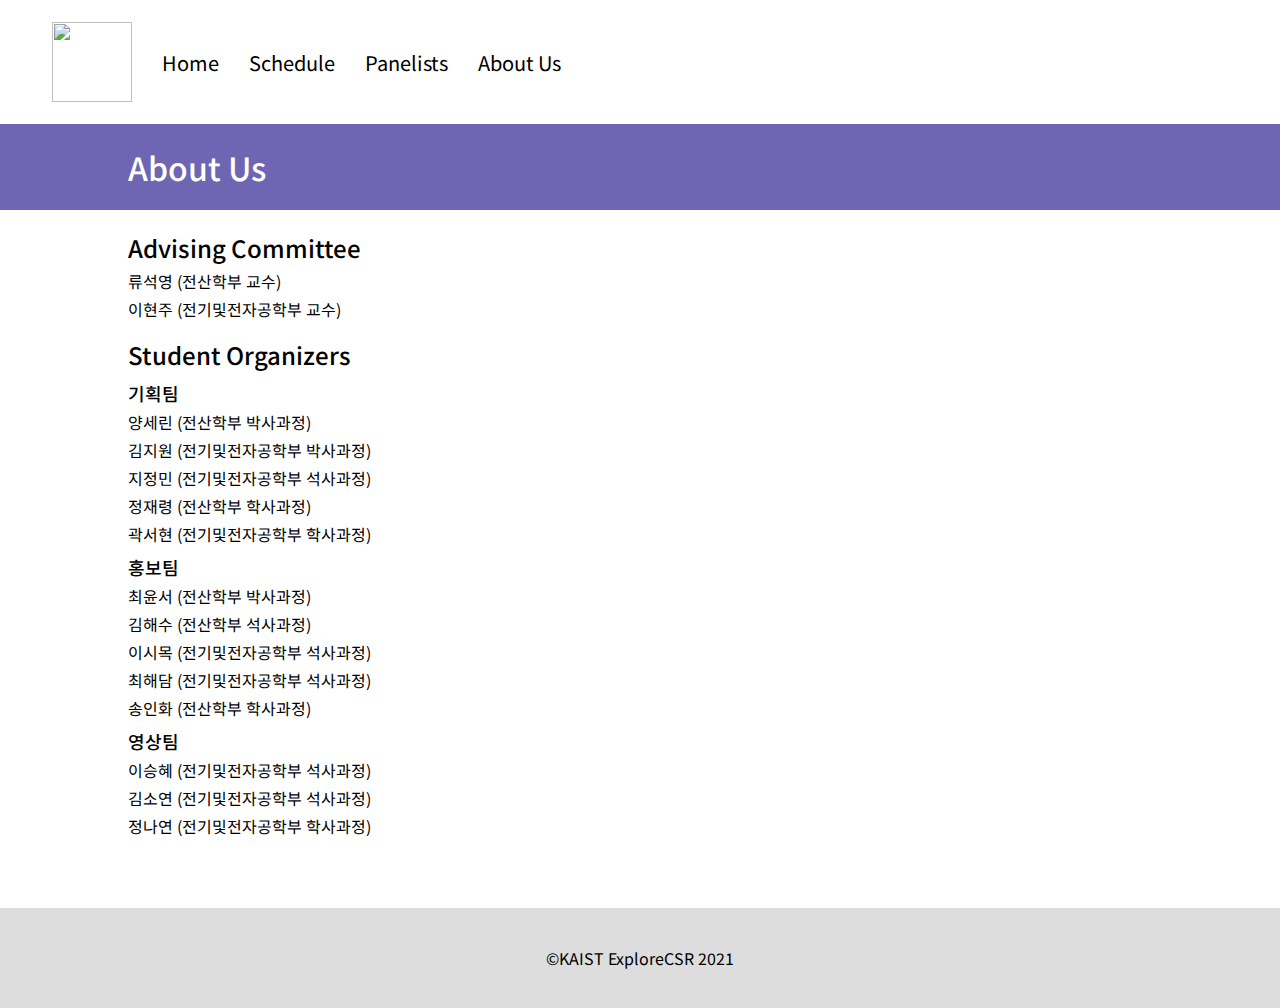
==== about.html @ 376206bf ":lipstick: added images and panelist info" ====
<head>
    <title>Women Tech Stars 2021 :: ExploreCSR</title>
    <meta charset="utf-8">
    <link rel="preconnect" href="https://fonts.googleapis.com">
    <link rel="preconnect" href="https://fonts.gstatic.com" crossorigin>
    <link href="https://fonts.googleapis.com/css2?family=Noto+Sans+KR:wght@300;400;500;900&display=swap" rel="stylesheet"> 
    <meta name="viewport" content="width=device-width, initial-scale=1, viewport-fit=cover">
    <meta name="description" content="Personal Website">
    <link href="style.css" type="text/css" rel="stylesheet">
</head>

<body>

    <div id="navigation">
        <img id="home-logo" src="images/logo-whitebg.png"/>
        <a href="index.html" class="nav-item">Home</a>
        <a href="schedule.html" class="nav-item">Schedule</a>
        <a href="panelists.html" class="nav-item">Panelists</a>
        <a href="about.html" class="nav-item">About Us</a>
    </div>

    <div class="page-title">
        <div class="page-title-text">About Us</div>
        
    </div>

    <main>
        <div class="subtitle">Advising Committee</div>
        <div class="member">류석영 (전산학부 교수)</div>
        <div class="member">이현주 (전기및전자공학부 교수)</div>

        <div class="subtitle">Student Organizers</div>
        <div class="teams">기획팀</div>
        <div class="member">양세린 (전산학부 박사과정)</div>
        <div class="member">김지원 (전기및전자공학부 박사과정)</div>
        <div class="member">지정민 (전기및전자공학부 석사과정)</div>
        <div class="member">정재령 (전산학부 학사과정)</div>
        <div class="member">곽서현 (전기및전자공학부 학사과정)</div>

        <div class="teams">홍보팀</div>
        <div class="member">최윤서 (전산학부 박사과정)</div>
        <div class="member">김해수 (전산학부 석사과정)</div>
        <div class="member">이시목 (전기및전자공학부 석사과정)</div>
        <div class="member">최해담 (전기및전자공학부 석사과정)</div>
        <div class="member">송인화 (전산학부 학사과정)</div>

        <div class="teams">영상팀</div>
        <div class="member">이승혜 (전기및전자공학부 석사과정)</div>
        <div class="member">김소연 (전기및전자공학부 석사과정)</div>
        <div class="member">정나연 (전기및전자공학부 학사과정)</div>
       
    </main>

    <footer>©KAIST ExploreCSR 2021</footer>

</body>
---- style.css ----
*{
    margin:0;
    padding:0;
    font-family: 'Noto Sans KR', sans-serif;
    word-break: keep-all;
}

button{
    background-image: none;
    background-color: none;
    border: none;
    font-family: 'Noto Sans KR', sans-serif;

    font-size: 16px;
    font-weight: 500px;
    padding: 16px 20px;
    border-radius: 5px;
    cursor: pointer;
    margin: 10px 0;
}


.button-white{
    background-color: rgba(255, 255, 255, 0.8);
}

.button-white:hover{
    background-color: rgba(255, 255, 255, 0.6);
}

.button-dark{
    background-color: rgba(0, 0, 0, 0.8);
    color: white
}

.button-dark:hover{
    background-color: rgba(0, 0, 0, 0.6);
}

#navigation{
    display: flex;
    background-color: white;
    color: black;
    align-items: center;
    padding: 12px;
    height: 100px;
}

#home-logo{
    width: 80px;
    height: auto;
    margin-left: 40px;
}

a.nav-item{
    text-decoration: none;
    color: black;
    font-weight: 400;
    font-size: 20px;
    margin-left: 30px;
}

#banner{
    background-image: url("images/space.jpg");
    width: 100%;
    height: 400px;
    background-repeat: no-repeat;
    background-size: cover;
    background-position: center;

    color: white;
    display: flex;
    align-items: center;
}

#banner .wrapper{
    margin: 20px auto;
    max-width: 1024px;
    width: 80%
}

#banner h4, #banner h3{
    font-weight: 300;
}

main{
    padding-bottom: 50px; /* Footer height */
    margin: 20px auto;
    max-width: 1024px;
    width: 80%
}

@media screen and (max-width:768px) {
    main{width: 85%;}

    /*Navigation*/

    
}

footer{
    width: 100%;
    height: 100px; 
    line-height: 100px;
    text-align: center;
    background-color: rgba(199, 199, 199, 0.6);
}     

#intro{
    font-size: 18px;
    font-weight: 300;
}

.box-title{
    font-weight: 500;
    font-size: 24px;
    margin: 12px 0;
}

#main-button{
    margin-top: 30px;
}

/*General Pages*/

.page-title{
    font-weight: 500;
    font-size: 32px;
    background-color: rgba(13, 0, 128, 0.6);
    color: white;
    width: 100%;
    padding: 10px 0;
}

.page-title-text{
    margin: 10px auto;
    max-width: 1024px;
    width: 80%
}

@media screen and (max-width:768px) {
    .page-title{
        font-size: 24px;}
}

/*Schedule page*/


table{
    line-height: 2;
    font-size: 18px;
    width: 100%;
    border-collapse:collapse;
}

thead{
    font-weight: 500;
}

tbody{
    font-weight: 300;
    text-align: center;
}

td{
    border: 1px solid black;
}

.name{
    font-size: 20px;
    font-weight: 500;
}
.title{
    font-size: 16px;
}

table{margin-top: 16px;}

@media screen and (max-width:768px) {
    table{
        font-size: 14px;
    }

    td{
        padding: 3px;
    }

    .name{
        font-size: 14px;
        font-weight: 500;
    }
    .title{
        font-size: 12px;
    }
}


/* Panelists Page */

.panel-wrapper{
    display: flex;
    flex-wrap: wrap;
    width: 100%;
}

.panel-format{
    box-shadow: 0px 0px 16px 0px rgba(0, 0, 0, 0.2);
    padding: 32px;
    border-radius: 5px;
    margin: 12px 16px;
    display: grid;

    grid-template-columns: 200px 1fr;
    column-gap: 16px;
    row-gap: 16px;
    max-width: 600px;

    margin: 32px auto;
}

.panel-format .info{
    font-size: 12px;
    font-weight: 500;
    color: gray;
    text-align: right;
    align-self: center;
}

.panel-image{
    height:200px;
    width: 200px;
    background-size: cover;
    border-radius: 100%;
    margin: 8px auto;
}


.panel-job{
    list-style-position: inside;
}

.panel-titlebox{
    grid-column-start: 1;
    grid-column-end: 3;
    justify-self: center;
    justify-content: center;
}

.panel-basicinfo{
    display: flex;
    align-items: center;
}

.panel-name{
    font-weight: 500;
    font-size: 20px;
    margin-right: 20px;
}


@media screen and (max-width:768px) {
    .panel-format{
        grid-template-columns: 100%;
        row-gap: 16px;
        max-width: 600px;
    }

    .panel-format * {
        grid-column: 1;
    }
    .panel-format .info{
        text-align: left;
        align-self: center;
    }
}

/* About us page */


.subtitle{
    font-weight: 500;
    font-size: 24px;
    margin-top: 16px;
}

.teams{
    font-weight: 500;
    font-size: 18px;
    margin-top: 8px;
}

.member{
    font-size:16px;
    margin-top: 4px;
}
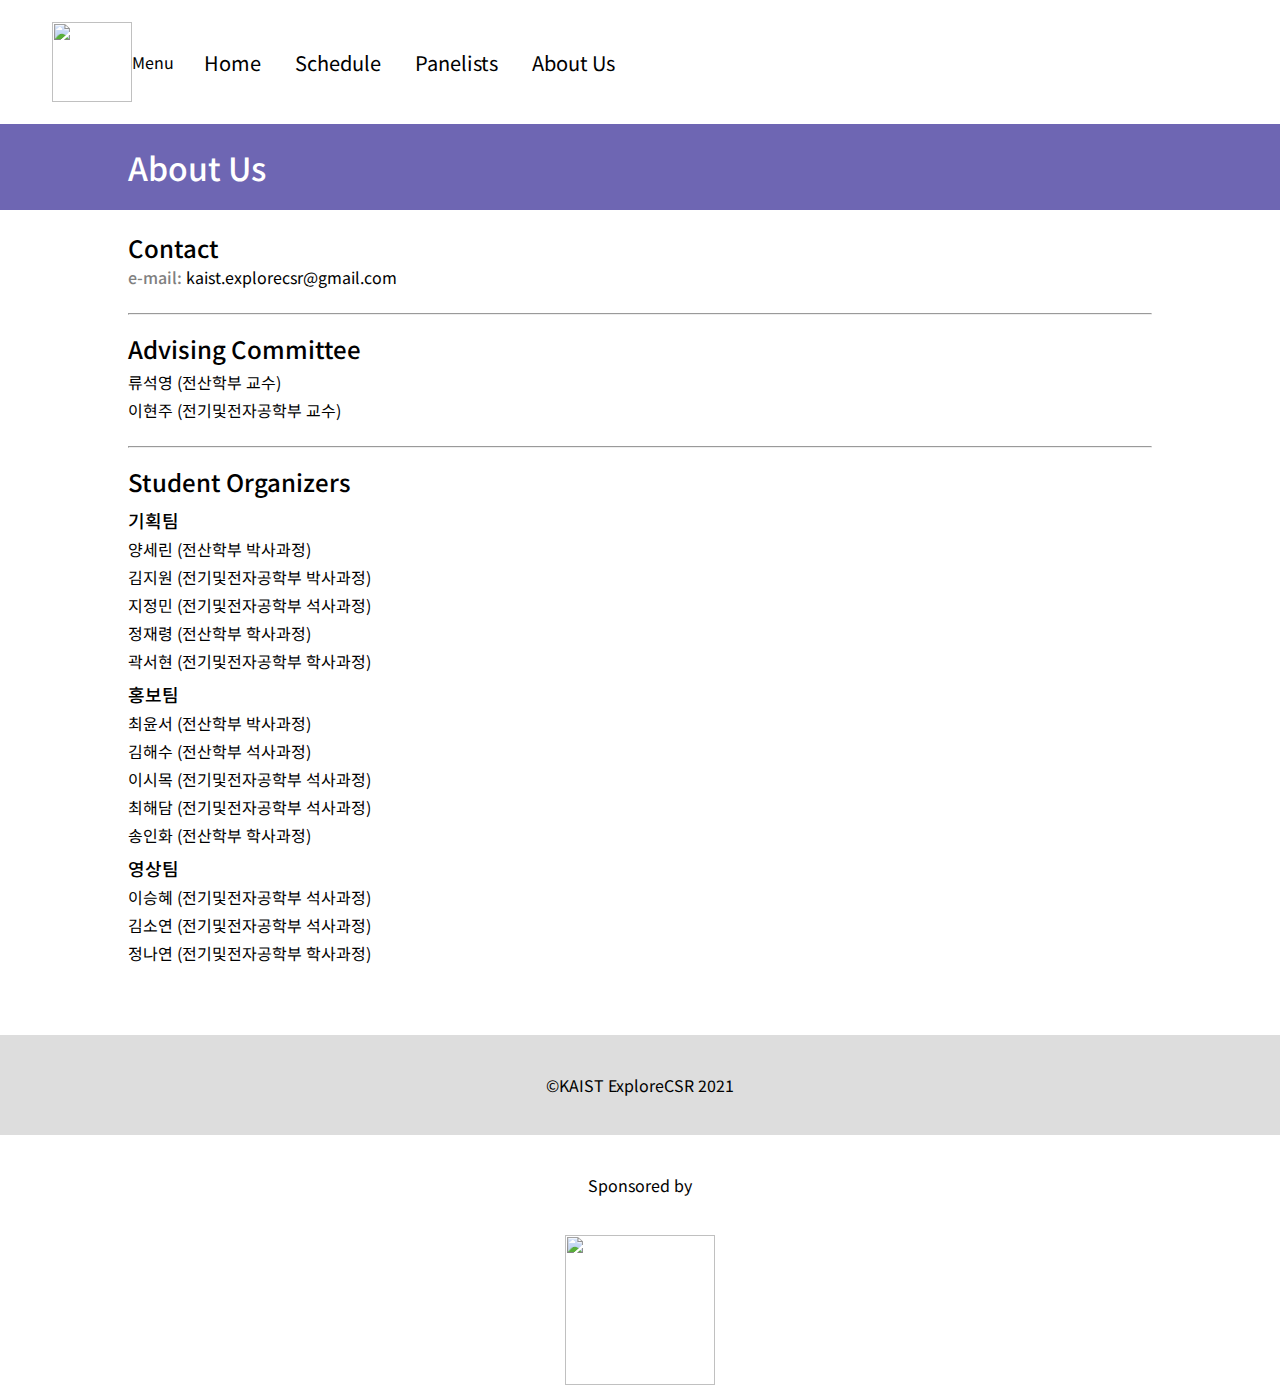
==== commit 211a3342: "Edit page desc." ====
--- a/about.html
+++ b/about.html
@@ -4,19 +4,23 @@
     <link rel="preconnect" href="https://fonts.googleapis.com">
     <link rel="preconnect" href="https://fonts.gstatic.com" crossorigin>
     <link href="https://fonts.googleapis.com/css2?family=Noto+Sans+KR:wght@300;400;500;900&display=swap" rel="stylesheet"> 
+    <link rel="stylesheet" href="//use.fontawesome.com/releases/v5.0.7/css/all.css">
     <meta name="viewport" content="width=device-width, initial-scale=1, viewport-fit=cover">
-    <meta name="description" content="Personal Website">
+    <meta name="description" content="Women Tech Stars 2021">
     <link href="style.css" type="text/css" rel="stylesheet">
 </head>
 
 <body>
 
     <div id="navigation">
-        <img id="home-logo" src="images/logo-whitebg.png"/>
-        <a href="index.html" class="nav-item">Home</a>
-        <a href="schedule.html" class="nav-item">Schedule</a>
-        <a href="panelists.html" class="nav-item">Panelists</a>
-        <a href="about.html" class="nav-item">About Us</a>
+        <a href="index.html"><img id="home-logo" src="images/logo-whitebg.png"/></a>
+        <div id="nav-hamburger" onclick="onClickNavButton()">Menu</div>
+        <div id="nav-container">
+            <a href="index.html" class="nav-item">Home</a>
+            <a href="schedule.html" class="nav-item">Schedule</a>
+            <a href="panelists.html" class="nav-item">Panelists</a>
+            <a href="about.html" class="nav-item">About Us</a>
+        </div>
     </div>
 
     <div class="page-title">
@@ -25,10 +29,16 @@
     </div>
 
     <main>
+        <div class="subtitle">Contact</div>
+        <div><span style="font-weight: 500; color: gray">e-mail: </span> kaist.explorecsr@gmail.com</div>
+
+        <br>
+        <hr>
         <div class="subtitle">Advising Committee</div>
         <div class="member">류석영 (전산학부 교수)</div>
         <div class="member">이현주 (전기및전자공학부 교수)</div>
-
+        <br>
+        <hr>
         <div class="subtitle">Student Organizers</div>
         <div class="teams">기획팀</div>
         <div class="member">양세린 (전산학부 박사과정)</div>
@@ -51,6 +61,15 @@
        
     </main>
 
-    <footer>©KAIST ExploreCSR 2021</footer>
-
+    <footer>
+        <div id="footer-left">
+            <div>©KAIST ExploreCSR 2021</div>
+            <!-- <div>Facebook</div> -->
+        </div>
+        <div id="footer-right">
+            Sponsored by <br/>
+            <img src="images/googleResearch.png" style="width: 150px; height: auto"/>
+        </div>
+    </footer>
+    <script src="interaction.js"></script>
 </body>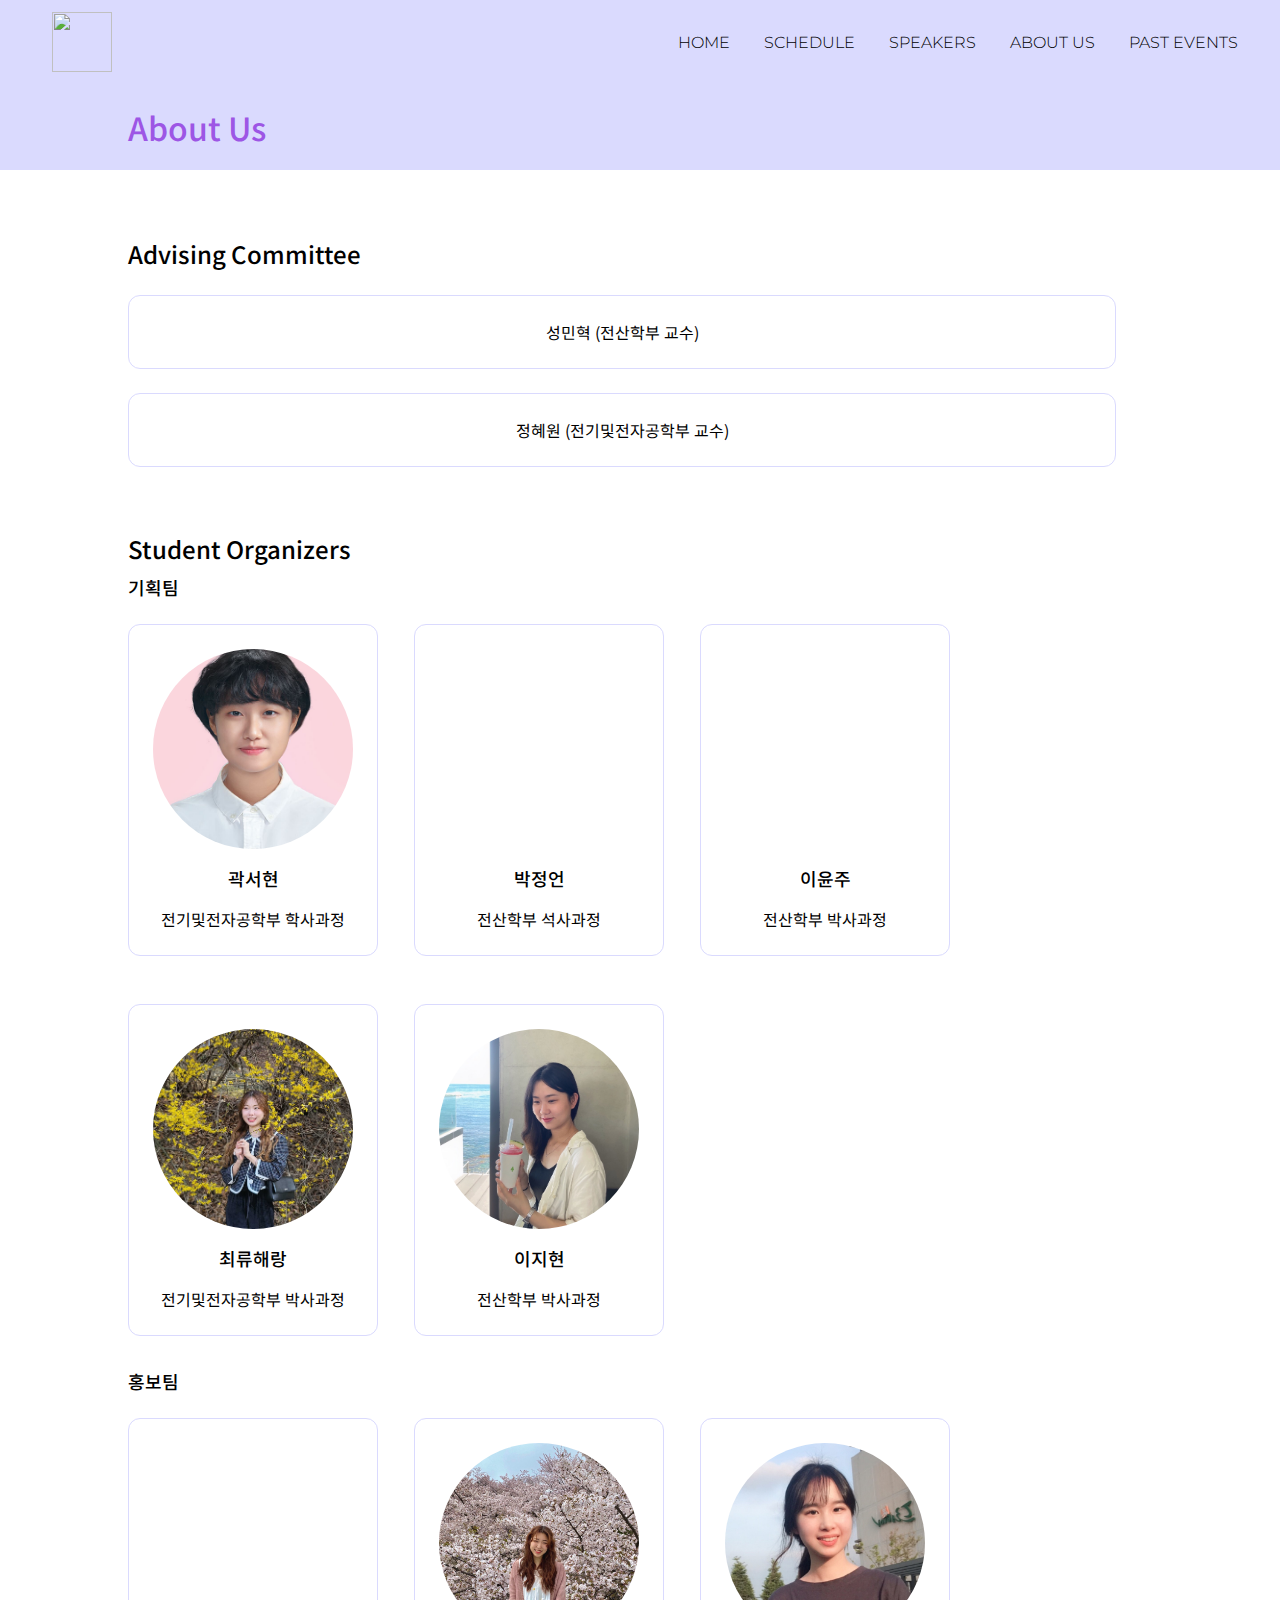
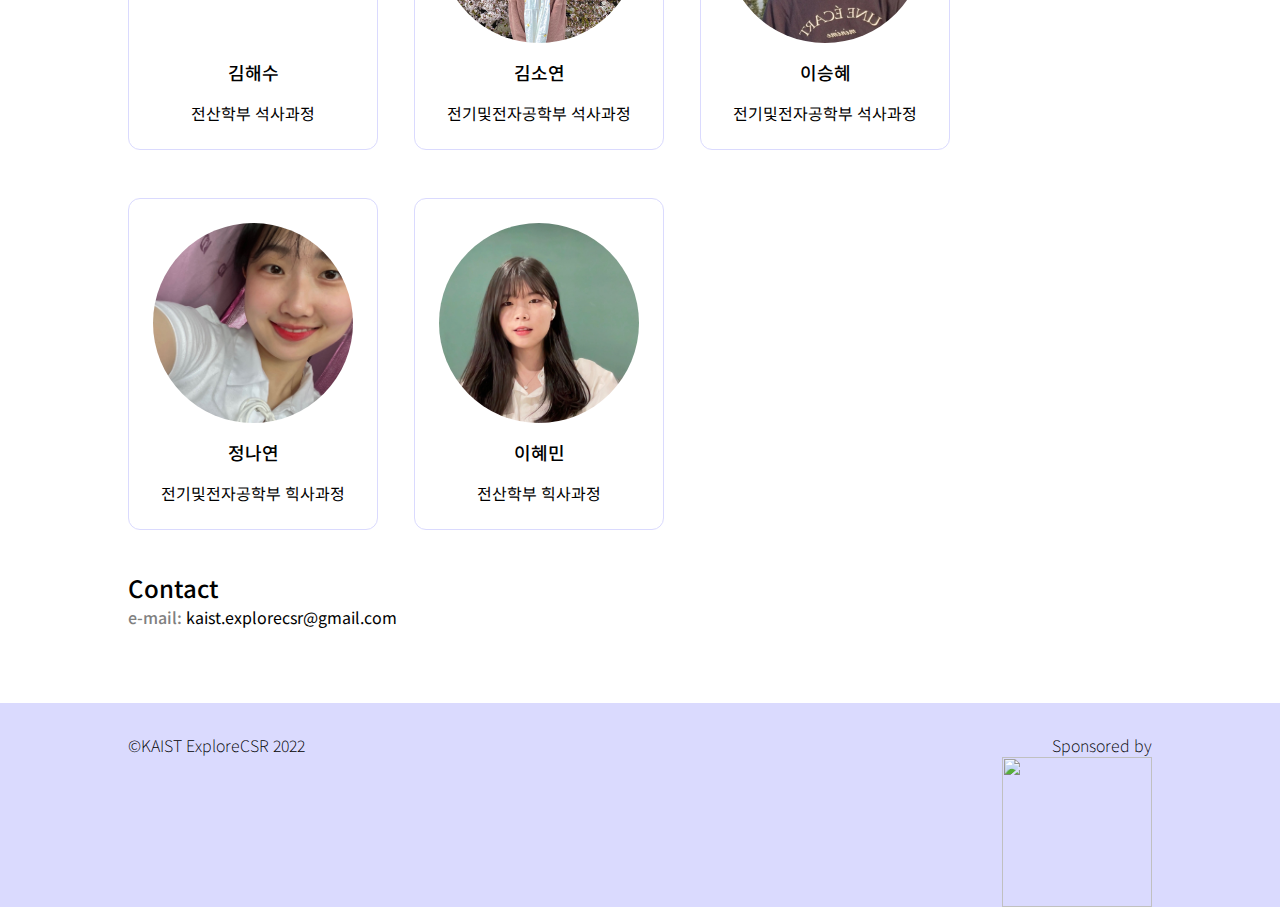
==== commit fede543a: "Website semifinal" ====
--- a/about.html
+++ b/about.html
@@ -1,75 +1,188 @@
 <head>
-    <title>Women Tech Stars 2021 :: ExploreCSR</title>
-    <meta charset="utf-8">
-    <link rel="preconnect" href="https://fonts.googleapis.com">
-    <link rel="preconnect" href="https://fonts.gstatic.com" crossorigin>
-    <link href="https://fonts.googleapis.com/css2?family=Noto+Sans+KR:wght@300;400;500;900&display=swap" rel="stylesheet"> 
-    <link rel="stylesheet" href="//use.fontawesome.com/releases/v5.0.7/css/all.css">
-    <meta name="viewport" content="width=device-width, initial-scale=1, viewport-fit=cover">
-    <meta name="description" content="Women Tech Stars 2021">
-    <link href="style.css" type="text/css" rel="stylesheet">
+	<title>Women Tech Stars 2022 :: KAIST ExploreCSR</title>
+	<meta charset="utf-8" />
+	<link rel="preconnect" href="https://fonts.googleapis.com" />
+	<link rel="preconnect" href="https://fonts.gstatic.com" crossorigin />
+	<link
+		href="https://fonts.googleapis.com/css2?family=Noto+Sans+KR:wght@300;400;500;900&display=swap"
+		rel="stylesheet"
+	/>
+	<link
+		href="https://fonts.googleapis.com/css2?family=Montserrat:wght@300&display=swap"
+		rel="stylesheet"
+	/>
+	<link
+		rel="stylesheet"
+		href="//use.fontawesome.com/releases/v5.0.7/css/all.css"
+	/>
+	<meta
+		name="viewport"
+		content="width=device-width, initial-scale=1, viewport-fit=cover"
+	/>
+	<meta name="description" content="Rising Stars 2022" />
+	<link href="style.css" type="text/css" rel="stylesheet" />
 </head>
 
 <body>
+	<div id="navigation">
+		<a href="index.html"
+			><img id="home-logo" src="images/logo-whitebg.png"
+		/></a>
+		<div id="nav-hamburger" onclick="onClickNavButton()">MENU</div>
+		<div id="nav-container">
+			<a href="index.html" class="nav-item">HOME</a>
+			<a href="schedule.html" class="nav-item">SCHEDULE</a>
+			<a href="panelists.html" class="nav-item">SPEAKERS</a>
+			<a href="about.html" class="nav-item">ABOUT US</a>
+			<a href="past.html" class="nav-item">PAST EVENTS</a>
+		</div>
+	</div>
 
-    <div id="navigation">
-        <a href="index.html"><img id="home-logo" src="images/logo-whitebg.png"/></a>
-        <div id="nav-hamburger" onclick="onClickNavButton()">Menu</div>
-        <div id="nav-container">
-            <a href="index.html" class="nav-item">Home</a>
-            <a href="schedule.html" class="nav-item">Schedule</a>
-            <a href="panelists.html" class="nav-item">Panelists</a>
-            <a href="about.html" class="nav-item">About Us</a>
-        </div>
-    </div>
+	<div class="page-title">
+		<div class="page-title-text">About Us</div>
+	</div>
 
-    <div class="page-title">
-        <div class="page-title-text">About Us</div>
-        
-    </div>
+	<main>
+		<div id="about">
+			<div></div>
+			<div class="subtitle">Advising Committee</div>
+			<div class="member">성민혁 (전산학부 교수)</div>
+			<div class="member">정혜원 (전기및전자공학부 교수)</div>
+			<br />
+			<div class="subtitle">Student Organizers</div>
+			<div class="teams">기획팀</div>
+			<div class="member-wrapper">
+				<div class="member">
+					<div
+						class="member-image"
+						style="background-image: url(images/organizers/seohyun.jpg)"
+					></div>
+					<div class="member-info">
+						<div class="member-name">곽서현</div>
+						<div class="member-current">전기및전자공학부 학사과정</div>
+					</div>
+				</div>
+				<div class="member">
+					<div
+						class="member-image"
+						style="
+							background-image: url(https://www.kixlab.org/assets/img/members/jeongeon.jpg);
+						"
+					></div>
+					<div class="member-info">
+						<div class="member-name">박정언</div>
+						<div class="member-current">전산학부 석사과정</div>
+					</div>
+				</div>
+				<div class="member">
+					<div
+						class="member-image"
+						style="
+							background-image: url(https://www.kixlab.org/assets/img/members/yoonjoo.jpg);
+						"
+					></div>
+					<div class="member-info">
+						<div class="member-name">이윤주</div>
+						<div class="member-current">전산학부 박사과정</div>
+					</div>
+				</div>
+				<div class="member">
+					<div
+						class="member-image"
+						style="background-image: url(images/organizers/haerang.jpg)"
+					></div>
+					<div class="member-info">
+						<div class="member-name">최류해랑</div>
+						<div class="member-current">전기및전자공학부 박사과정</div>
+					</div>
+				</div>
+				<div class="member">
+					<div
+						class="member-image"
+						style="background-image: url(images/organizers/jihyun.jpeg)"
+					></div>
+					<div class="member-info">
+						<div class="member-name">이지현</div>
+						<div class="member-current">전산학부 박사과정</div>
+					</div>
+				</div>
+			</div>
 
-    <main>
-        <div class="subtitle">Contact</div>
-        <div><span style="font-weight: 500; color: gray">e-mail: </span> kaist.explorecsr@gmail.com</div>
+			<div class="teams">홍보팀</div>
+			<div class="member-wrapper">
+				<div class="member">
+					<div
+						class="member-image"
+						style="
+							background-image: url(https://www.kixlab.org/assets/img/members/haesoo.png);
+						"
+					></div>
+					<div class="member-info">
+						<div class="member-name">김해수</div>
+						<div class="member-current">전산학부 석사과정</div>
+					</div>
+				</div>
 
-        <br>
-        <hr>
-        <div class="subtitle">Advising Committee</div>
-        <div class="member">류석영 (전산학부 교수)</div>
-        <div class="member">이현주 (전기및전자공학부 교수)</div>
-        <br>
-        <hr>
-        <div class="subtitle">Student Organizers</div>
-        <div class="teams">기획팀</div>
-        <div class="member">양세린 (전산학부 박사과정)</div>
-        <div class="member">김지원 (전기및전자공학부 박사과정)</div>
-        <div class="member">지정민 (전기및전자공학부 석사과정)</div>
-        <div class="member">정재령 (전산학부 학사과정)</div>
-        <div class="member">곽서현 (전기및전자공학부 학사과정)</div>
+				<div class="member">
+					<div
+						class="member-image"
+						style="background-image: url(images/organizers/soyeon.jpg)"
+					></div>
+					<div class="member-info">
+						<div class="member-name">김소연</div>
+						<div class="member-current">전기및전자공학부 석사과정</div>
+					</div>
+				</div>
+				<div class="member">
+					<div
+						class="member-image"
+						style="background-image: url(images/organizers/seunghye.png)"
+					></div>
+					<div class="member-info">
+						<div class="member-name">이승혜</div>
+						<div class="member-current">전기및전자공학부 석사과정</div>
+					</div>
+				</div>
+				<div class="member">
+					<div
+						class="member-image"
+						style="background-image: url(images/organizers/nayeon.jpg)"
+					></div>
+					<div class="member-info">
+						<div class="member-name">정나연</div>
+						<div class="member-current">전기및전자공학부 힉사과정</div>
+					</div>
+				</div>
+				<div class="member">
+					<div
+						class="member-image"
+						style="background-image: url(images/organizers/hyemin.png)"
+					></div>
+					<div class="member-info">
+						<div class="member-name">이혜민</div>
+						<div class="member-current">전산학부 힉사과정</div>
+					</div>
+				</div>
+			</div>
+			<div class="subtitle">Contact</div>
+			<div>
+				<span style="font-weight: 500; color: gray">e-mail: </span>
+				kaist.explorecsr@gmail.com
+			</div>
 
-        <div class="teams">홍보팀</div>
-        <div class="member">최윤서 (전산학부 박사과정)</div>
-        <div class="member">김해수 (전산학부 석사과정)</div>
-        <div class="member">이시목 (전기및전자공학부 석사과정)</div>
-        <div class="member">최해담 (전기및전자공학부 석사과정)</div>
-        <div class="member">송인화 (전산학부 학사과정)</div>
+			<br />
+		</div>
+	</main>
 
-        <div class="teams">영상팀</div>
-        <div class="member">이승혜 (전기및전자공학부 석사과정)</div>
-        <div class="member">김소연 (전기및전자공학부 석사과정)</div>
-        <div class="member">정나연 (전기및전자공학부 학사과정)</div>
-       
-    </main>
-
-    <footer>
-        <div id="footer-left">
-            <div>©KAIST ExploreCSR 2021</div>
-            <!-- <div>Facebook</div> -->
-        </div>
-        <div id="footer-right">
-            Sponsored by <br/>
-            <img src="images/googleResearch.png" style="width: 150px; height: auto"/>
-        </div>
-    </footer>
-    <script src="interaction.js"></script>
-</body>+	<footer>
+		<div id="footer-left">
+			<div>©KAIST ExploreCSR 2022</div>
+			<!-- <div>Facebook</div> -->
+		</div>
+		<div id="footer-right">
+			Sponsored by <br />
+			<img src="images/googleResearch.png" style="width: 150px; height: auto" />
+		</div>
+	</footer>
+	<script src="interaction.js"></script>
+</body>
--- a/style.css
+++ b/style.css
@@ -1,295 +1,602 @@
-*{
-    margin:0;
-    padding:0;
-    font-family: 'Noto Sans KR', sans-serif;
-    word-break: keep-all;
-}
-
-button{
-    background-image: none;
-    background-color: none;
-    border: none;
-    font-family: 'Noto Sans KR', sans-serif;
-
-    font-size: 16px;
-    font-weight: 500px;
-    padding: 16px 20px;
-    border-radius: 5px;
-    cursor: pointer;
-    margin: 10px 0;
-}
-
-
-.button-white{
-    background-color: rgba(255, 255, 255, 0.8);
-}
-
-.button-white:hover{
-    background-color: rgba(255, 255, 255, 0.6);
-}
-
-.button-dark{
-    background-color: rgba(0, 0, 0, 0.8);
-    color: white
-}
-
-.button-dark:hover{
-    background-color: rgba(0, 0, 0, 0.6);
-}
-
-#navigation{
-    display: flex;
-    background-color: white;
-    color: black;
-    align-items: center;
-    padding: 12px;
-    height: 100px;
-}
-
-#home-logo{
-    width: 80px;
-    height: auto;
-    margin-left: 40px;
-}
-
-a.nav-item{
-    text-decoration: none;
-    color: black;
-    font-weight: 400;
-    font-size: 20px;
-    margin-left: 30px;
-}
-
-#banner{
-    background-image: url("images/space.jpg");
-    width: 100%;
-    height: 400px;
-    background-repeat: no-repeat;
-    background-size: cover;
-    background-position: center;
-
-    color: white;
-    display: flex;
-    align-items: center;
-}
-
-#banner .wrapper{
-    margin: 20px auto;
-    max-width: 1024px;
-    width: 80%
-}
-
-#banner h4, #banner h3{
-    font-weight: 300;
-}
-
-main{
-    padding-bottom: 50px; /* Footer height */
-    margin: 20px auto;
-    max-width: 1024px;
-    width: 80%
-}
-
-@media screen and (max-width:768px) {
-    main{width: 85%;}
-
-    /*Navigation*/
-
-    
-}
-
-footer{
-    width: 100%;
-    height: 100px; 
-    line-height: 100px;
-    text-align: center;
-    background-color: rgba(199, 199, 199, 0.6);
-}     
-
-#intro{
-    font-size: 18px;
-    font-weight: 300;
-}
-
-.box-title{
-    font-weight: 500;
-    font-size: 24px;
-    margin: 12px 0;
-}
-
-#main-button{
-    margin-top: 30px;
+* {
+	margin: 0;
+	padding: 0;
+	word-break: keep-all;
+}
+
+body {
+	color: black;
+	font-family: "Noto Sans KR", sans-serif;
+	background: #dadafe;
+}
+
+button {
+	background-image: none;
+	background-color: none;
+	border: none;
+	font-family: "Noto Sans KR", sans-serif;
+
+	font-size: 16px;
+	font-weight: 500px;
+	padding: 16px 20px;
+	border-radius: 28px;
+	cursor: pointer;
+	margin: 10px 0;
+}
+
+.button-white {
+	border: rgba(255, 255, 255, 0.8) solid 1px;
+	background-color: rgba(255, 255, 255, 0.05);
+	color: white;
+	transition: all ease-in-out 0.3s;
+}
+
+.button-white:hover {
+	background-color: rgba(255, 255, 255, 0.2);
+	transition: all ease-in-out 0.3s;
+}
+
+.button-dark {
+	background-color: rgba(0, 0, 0, 0.8);
+	color: white;
+	transition: all ease-in-out 0.3s;
+}
+
+.button-dark:hover {
+	background-color: rgba(0, 0, 0, 0.6);
+	transition: all ease-in-out 0.3s;
+}
+
+#navigation {
+	display: flex;
+	justify-content: space-between;
+	background-color: #dadafe;
+	color: black;
+	align-items: center;
+	padding: 12px;
+	height: 60px;
+	position: sticky;
+	top: 0;
+	font-family: "Montserrat";
+}
+
+#home-logo {
+	width: 60px;
+	height: auto;
+	margin-left: 40px;
+}
+
+a.nav-item {
+	text-decoration: none;
+	color: black;
+	font-weight: 300;
+	font-size: 16px;
+	margin-right: 30px;
+	transition: all ease-in-out 0.3s;
+}
+
+a.nav-item:hover {
+	border-bottom: thistle solid 1px;
+}
+
+#banner {
+	width: 100%;
+	height: 400px;
+	background-image: url("images/banner.jpg");
+	background-repeat: no-repeat;
+	background-size: cover;
+	background-position: center;
+
+	color: white;
+	display: flex;
+	align-items: center;
+	justify-content: flex-start;
+}
+
+#banner .wrapper {
+	width: 100%;
+	height: 100%;
+	background-color: #0202024a;
+}
+
+#inner {
+	max-width: 1024px;
+	height: 100%;
+	margin: 0 auto;
+	display: flex;
+	flex-direction: column;
+	justify-content: center;
+}
+
+#banner h4,
+#banner h3 {
+	font-weight: 400;
+}
+
+main {
+	padding: 50px 0; /* Footer height */
+	margin: 0 auto;
+	width: 100%;
+	background-color: white;
+	color: black;
+}
+
+#main,
+#schedule,
+#about,
+#speakers {
+	max-width: 1024px;
+	width: 80%;
+	margin: 0 auto;
+}
+
+#nav-hamburger {
+	display: none;
+}
+
+#main {
+	display: grid;
+	grid-template-columns: 55% 40%;
+	column-gap: 28px;
+}
+
+#poster {
+	width: 100%;
+	height: auto;
+}
+
+@media screen and (max-width: 768px) {
+	/*Navigation*/
+
+	#navigation {
+		display: flex;
+		justify-content: space-between;
+		height: 50px;
+	}
+
+	#home-logo {
+		width: 60px;
+		height: auto;
+		margin-left: 12px;
+	}
+
+	#nav-hamburger {
+		display: block;
+		margin-right: 12px;
+		cursor: pointer;
+		color: white;
+	}
+
+	#nav-container {
+		background-color: #020202;
+		display: none;
+		position: absolute;
+		top: 74px;
+		right: 0;
+		flex-direction: column;
+		box-shadow: rgba(0, 0, 0, 0.3) 0px 10px 10px;
+	}
+
+	#nav-container a {
+		display: block;
+		text-align: right;
+		padding: 12px;
+		margin: 0 4px;
+		font-size: 16px;
+	}
+
+	#main {
+		display: grid;
+		grid-template-columns: 1fr;
+		row-gap: 24px;
+	}
+
+	#main,
+	#schedule,
+	#about {
+		width: 90%;
+	}
+}
+
+footer {
+	width: 80%;
+	height: 100px;
+	display: flex;
+	padding: 10px 10%;
+	justify-content: space-between;
+	font-weight: 200;
+	background-color: #dadafe;
+}
+
+#footer-left {
+	margin-top: 20px;
+	text-align: left;
+}
+
+#footer-right {
+	margin-top: 20px;
+	text-align: right;
+}
+
+@media screen and (max-width: 768px) {
+	footer {
+		width: 80%;
+		display: block;
+		padding: 10px 10%;
+		justify-content: space-between;
+	}
+
+	#footer-left {
+		margin-top: 8px;
+		text-align: left;
+	}
+
+	#footer-right {
+		margin-top: 8px;
+		text-align: left;
+	}
+}
+
+#intro {
+	font-size: 18px;
+	font-weight: 300;
+}
+
+.box-title {
+	font-weight: 500;
+	font-size: 24px;
+	margin: 12px 0;
+}
+
+#main-button {
+	margin-top: 30px;
 }
 
 /*General Pages*/
 
-.page-title{
-    font-weight: 500;
-    font-size: 32px;
-    background-color: rgba(13, 0, 128, 0.6);
-    color: white;
-    width: 100%;
-    padding: 10px 0;
-}
-
-.page-title-text{
-    margin: 10px auto;
-    max-width: 1024px;
-    width: 80%
-}
-
-@media screen and (max-width:768px) {
-    .page-title{
-        font-size: 24px;}
+.page-title {
+	font-weight: 500;
+	font-size: 32px;
+
+	color: #9d56e5;
+	width: 100%;
+	padding: 10px 0;
+}
+
+.page-title-text {
+	margin: 10px auto;
+	max-width: 1024px;
+	width: 80%;
+}
+
+@media screen and (max-width: 768px) {
+	.page-title {
+		font-size: 24px;
+	}
 }
 
 /*Schedule page*/
 
-
-table{
-    line-height: 2;
-    font-size: 18px;
-    width: 100%;
-    border-collapse:collapse;
-}
-
-thead{
-    font-weight: 500;
-}
-
-tbody{
-    font-weight: 300;
-    text-align: center;
-}
-
-td{
-    border: 1px solid black;
-}
-
-.name{
-    font-size: 20px;
-    font-weight: 500;
-}
-.title{
-    font-size: 16px;
-}
-
-table{margin-top: 16px;}
-
-@media screen and (max-width:768px) {
-    table{
-        font-size: 14px;
-    }
-
-    td{
-        padding: 3px;
-    }
-
-    .name{
-        font-size: 14px;
-        font-weight: 500;
-    }
-    .title{
-        font-size: 12px;
-    }
-}
-
+#session-wrapper {
+	display: grid;
+	grid-template-columns: 50% 50%;
+}
+
+#schedule {
+	background-color: white;
+	color: black;
+	padding: 28px 16px;
+}
+
+table {
+	line-height: 2;
+	font-size: 18px;
+	width: 100%;
+	border-collapse: collapse;
+	color: black;
+}
+
+thead {
+	font-weight: 500;
+}
+
+tbody {
+	font-weight: 300;
+	text-align: center;
+}
+
+td {
+	border: 1px solid black;
+}
+
+.name {
+	font-size: 20px;
+	font-weight: 500;
+}
+.title {
+	font-size: 16px;
+}
+
+table {
+	margin-top: 16px;
+}
+
+@media screen and (max-width: 768px) {
+	table {
+		font-size: 14px;
+	}
+
+	td {
+		padding: 3px;
+	}
+
+	.name {
+		font-size: 14px;
+		font-weight: 500;
+	}
+	.title {
+		font-size: 12px;
+	}
+}
+
+.time-range {
+	font-weight: 300;
+}
+
+.session-title {
+	background-color: #dadafe;
+	color: black;
+	font-size: 16px;
+	padding: 4px 8px;
+	border-radius: 4px;
+}
+
+.session-info {
+	font-size: 12px;
+	font-weight: 300;
+}
+
+.session {
+	padding: 0 12px;
+	margin-bottom: 20px;
+}
+
+.session-presentation,
+.tutorial-presentation {
+	border: #dadafe solid 1px;
+	border-radius: 4px;
+	margin-top: 8px;
+	padding: 8px;
+}
+
+.presenter {
+	display: grid;
+	grid-template-columns: 70px auto;
+	grid-template-rows: auto auto;
+	margin-bottom: 8px;
+}
+
+.presenter-name {
+	grid-row-start: 1;
+	grid-row-end: 3;
+	font-size: 20px;
+	font-weight: 500;
+	align-self: center;
+}
+
+.presenter-affil,
+.presenter-reserach {
+	font-size: 12px;
+	font-weight: 300;
+	color: gray;
+}
+
+.tutorial-presentation .presenter-affil {
+	grid-row-start: 1;
+	grid-row-end: 3;
+	align-self: flex-end;
+	margin-bottom: 4px;
+}
+
+.tutorial-presentation {
+	margin-top: 0;
+	margin-bottom: 12px;
+}
+
+#tutorials {
+	padding: 0 12px;
+	padding: 0 12px;
+	padding: 0 12px;
+	margin-bottom: 20px;
+}
+
+.p-title {
+	font-size: 16px;
+	font-weight: 300;
+}
+
+.d-title {
+	font-size: 20px;
+	font-weight: 500;
+	padding: 0 12px;
+}
+
+@media screen and (max-width: 1150px) {
+	#session-wrapper {
+		display: grid;
+		grid-template-columns: 1fr;
+		grid-template-rows: auto auto;
+	}
+}
+
+@media screen and (max-width: 768px) {
+	#schedule {
+		display: grid;
+		padding: 0px 8px;
+		grid-template-columns: 1fr;
+		place-items: center;
+	}
+
+	.session,
+	#tutorials {
+		padding: 0;
+		width: 100%;
+	}
+
+	.time {
+		margin-bottom: 20px;
+		text-align: center;
+	}
+
+	.d-title {
+		font-size: 20px;
+		text-align: center;
+	}
+}
 
 /* Panelists Page */
 
-.panel-wrapper{
-    display: flex;
-    flex-wrap: wrap;
-    width: 100%;
-}
-
-.panel-format{
-    box-shadow: 0px 0px 16px 0px rgba(0, 0, 0, 0.2);
-    padding: 32px;
-    border-radius: 5px;
-    margin: 12px 16px;
-    display: grid;
-
-    grid-template-columns: 200px 1fr;
-    column-gap: 16px;
-    row-gap: 16px;
-    max-width: 600px;
-
-    margin: 32px auto;
-}
-
-.panel-format .info{
-    font-size: 12px;
-    font-weight: 500;
-    color: gray;
-    text-align: right;
-    align-self: center;
-}
-
-.panel-image{
-    height:200px;
-    width: 200px;
-    background-size: cover;
-    border-radius: 100%;
-    margin: 8px auto;
-}
-
-
-.panel-job{
-    list-style-position: inside;
-}
-
-.panel-titlebox{
-    grid-column-start: 1;
-    grid-column-end: 3;
-    justify-self: center;
-    justify-content: center;
-}
-
-.panel-basicinfo{
-    display: flex;
-    align-items: center;
-}
-
-.panel-name{
-    font-weight: 500;
-    font-size: 20px;
-    margin-right: 20px;
-}
-
-
-@media screen and (max-width:768px) {
-    .panel-format{
-        grid-template-columns: 100%;
-        row-gap: 16px;
-        max-width: 600px;
-    }
-
-    .panel-format * {
-        grid-column: 1;
-    }
-    .panel-format .info{
-        text-align: left;
-        align-self: center;
-    }
+.panel-wrapper {
+	display: flex;
+	flex-wrap: wrap;
+	width: 100%;
+}
+
+.panel-format {
+	box-shadow: 0px 0px 16px 0px rgba(0, 0, 0, 0.2);
+	padding: 32px;
+	border-radius: 5px;
+	margin: 12px 16px;
+	display: grid;
+
+	grid-template-columns: 100px 1fr;
+	column-gap: 16px;
+	row-gap: 16px;
+	max-width: 600px;
+
+	margin: 32px auto;
+}
+
+.panel-format .info {
+	font-size: 12px;
+	font-weight: 500;
+	color: gray;
+	text-align: right;
+	align-self: center;
+}
+
+.panel-image {
+	height: 200px;
+	width: 200px;
+	background-size: cover;
+	border-radius: 100%;
+	margin: 8px auto;
+}
+
+.panel-job {
+	list-style-position: inside;
+}
+
+.panel-titlebox {
+	grid-column-start: 1;
+	grid-column-end: 3;
+	justify-self: center;
+	justify-content: center;
+}
+
+.panel-tag-wrapper {
+	grid-column-start: 1;
+	grid-column-end: 3;
+	justify-self: center;
+	justify-content: center;
+	display: flex;
+	flex-wrap: wrap;
+}
+
+.panel-tag {
+	padding: 4px 12px;
+	background-color: #dadafe;
+	margin: 8px 8px 0;
+	border-radius: 20px;
+}
+
+.panel-basicinfo {
+	display: flex;
+	align-items: center;
+}
+
+.panel-name {
+	font-weight: 500;
+	font-size: 20px;
+	margin-right: 20px;
+}
+
+.panel-message {
+	grid-column-start: 1;
+	grid-column-end: 3;
+	text-align: center;
+	font-size: 20px;
+	font-weight: 200;
+	padding: 24px;
+	font-style: italic;
+}
+
+@media screen and (max-width: 768px) {
+	.panel-format {
+		grid-template-columns: 100%;
+		row-gap: 16px;
+		max-width: 600px;
+	}
+
+	.panel-format * {
+		grid-column: 1;
+	}
+	.panel-format .info {
+		text-align: left;
+		align-self: center;
+	}
 }
 
 /* About us page */
 
-
-.subtitle{
-    font-weight: 500;
-    font-size: 24px;
-    margin-top: 16px;
-}
-
-.teams{
-    font-weight: 500;
-    font-size: 18px;
-    margin-top: 8px;
-}
-
-.member{
-    font-size:16px;
-    margin-top: 4px;
-}+.subtitle {
+	font-weight: 500;
+	font-size: 24px;
+	margin-top: 16px;
+}
+
+.teams {
+	font-weight: 500;
+	font-size: 18px;
+	margin-top: 8px;
+}
+
+.member-wrapper {
+	display: flex;
+	flex-wrap: wrap;
+}
+
+.member {
+	font-size: 16px;
+	margin: 24px 36px;
+	margin-left: 0;
+	text-align: center;
+	border: 1px solid #dadafe;
+	padding: 24px;
+	border-radius: 12px;
+}
+
+.member-image {
+	width: 200px;
+	height: 200px;
+	background-size: cover;
+	background-position: center;
+	background-repeat: no-repeat;
+	border-radius: 100%;
+}
+
+.member-name {
+	font-size: 18px;
+	font-weight: 500;
+	margin: 16px 0;
+}
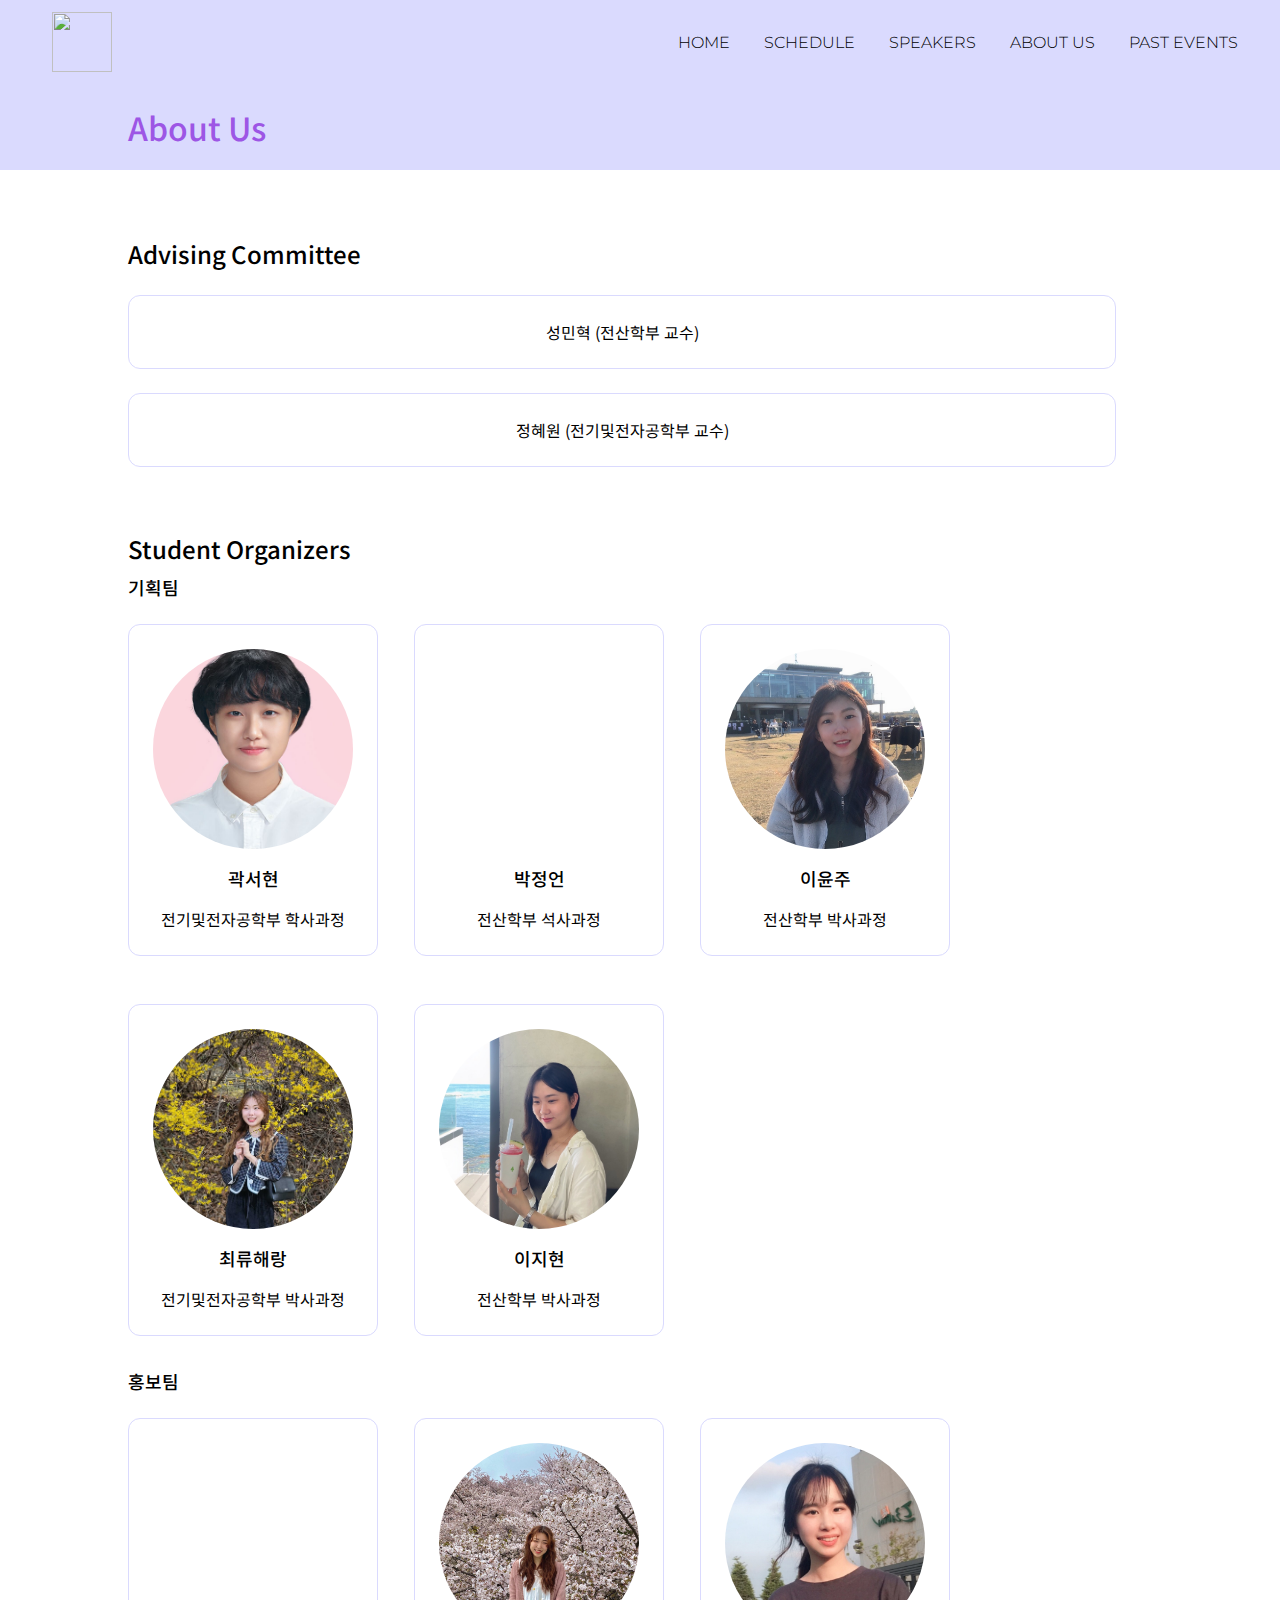
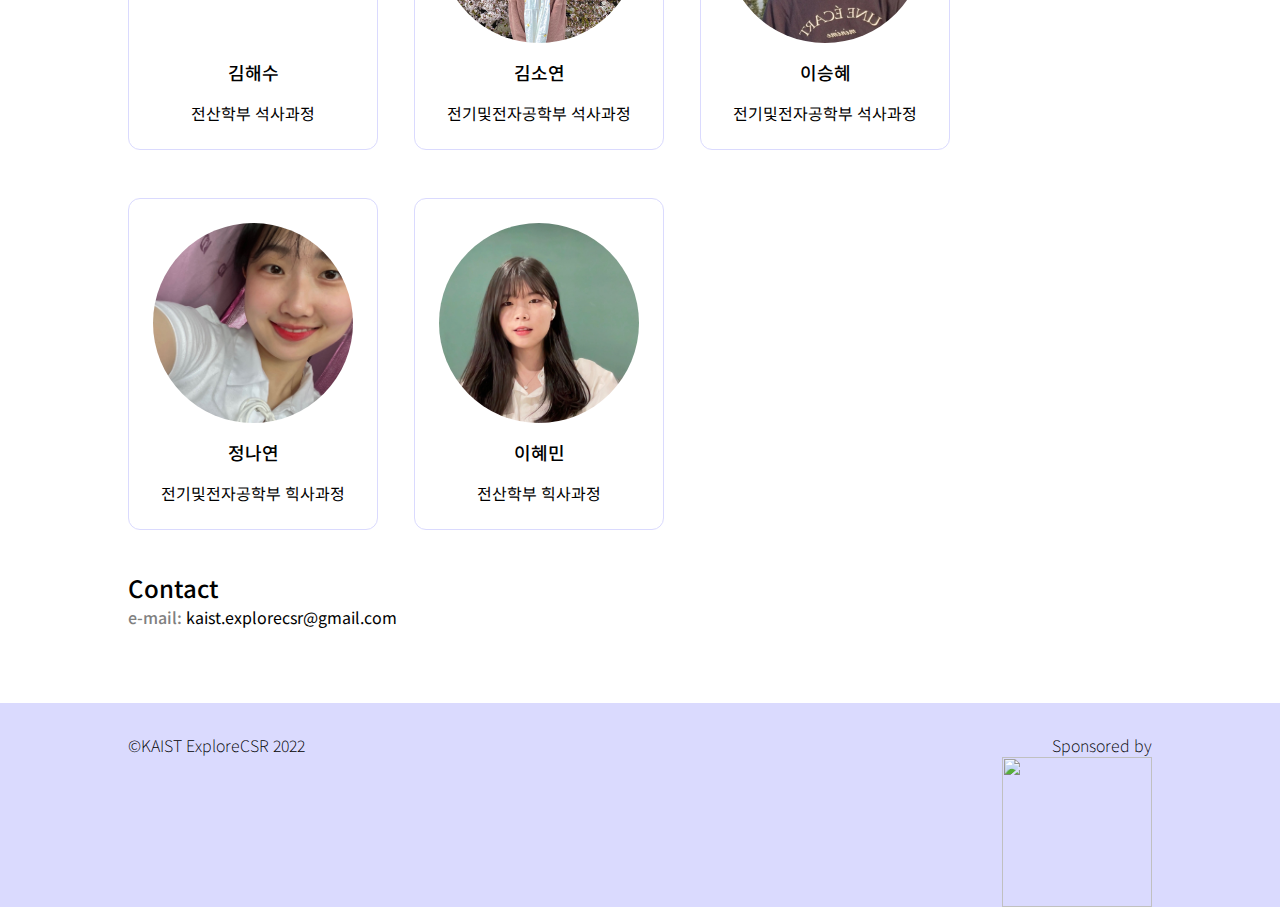
==== commit 8953a127: "Update content" ====
--- a/about.html
+++ b/about.html
@@ -77,9 +77,7 @@
 				<div class="member">
 					<div
 						class="member-image"
-						style="
-							background-image: url(https://www.kixlab.org/assets/img/members/yoonjoo.jpg);
-						"
+						style="background-image: url(images/organizers/yoonjoo.JPG)"
 					></div>
 					<div class="member-info">
 						<div class="member-name">이윤주</div>
